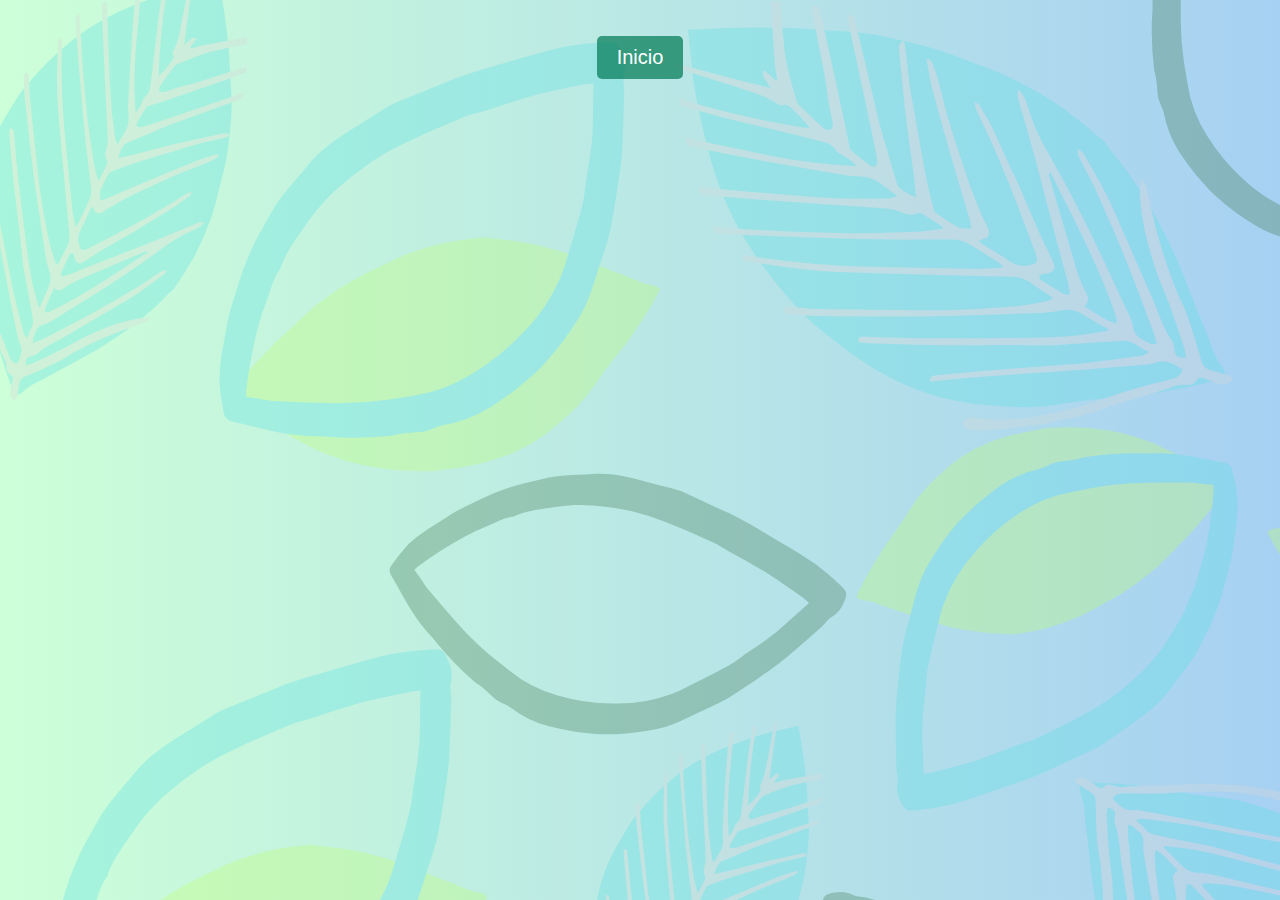
==== menuac17033.html @ 666526c4 "feat: menu de inicio segun carnet" ====
<!DOCTYPE HTML PUBLIC "-//W3C//DTD HTML 4.0 Transitional//EN">
<HTML>
  <HEAD>
    <TITLE>
      AC17033
    </TITLE>
    <style>
      body {
        font-family: Tahoma, sans-serif;
      }

      .button {
        display: inline-block;
        padding: 10px 20px;
        font-size: 20px;
        border: none;
        border-radius: 5px;
        background-color: #09805cc0;
        color: #fff;
        cursor: pointer;
        margin: 10px;
        text-decoration: none;
      }

      .button:hover {
        background-color: #13af2d;
      }
    </style>
    <META HTTP-EQUIV="Content-type" CONTENT="text/html; charset=ISO-8859-1">
    <META HTTP-EQUIV="Expires" CONTENT="0">
    
  </HEAD>
  <BODY BACKGROUND="imagenes/fondo_ac.png" TEXT="#000000" LINK="#33FFFF" VLINK="#FF9900" ALINK="#33CC00">
    <BR>
    
    <CENTER>
      <div class="container">
        <a href="index.html" class="button">Inicio</a>
      </div>
    </CENTER>
    <BR>
    <BR>
  </BODY>
</HTML>
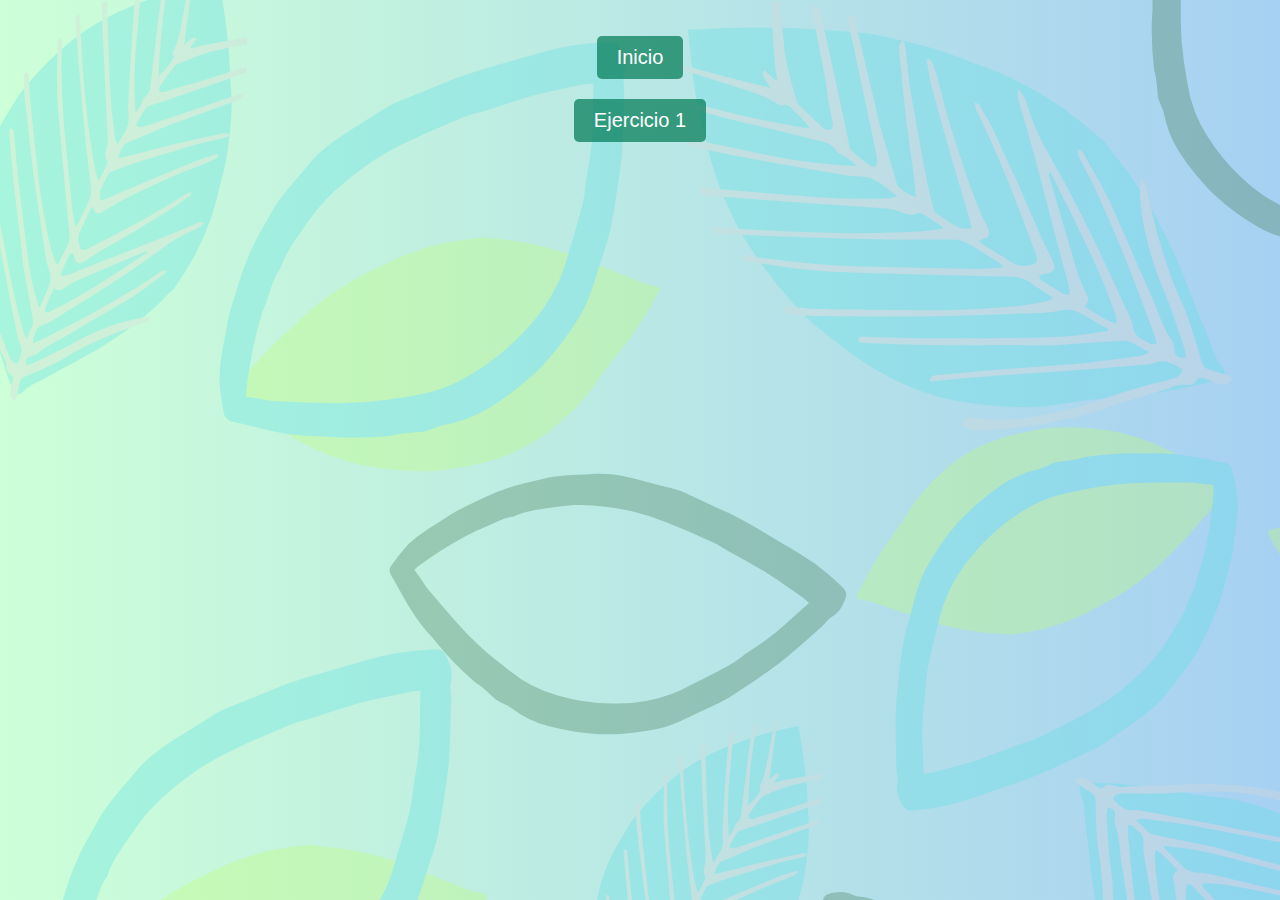
==== commit eabd8a98: "Ejer 1" ====
--- a/menuac17033.html
+++ b/menuac17033.html
@@ -38,6 +38,11 @@
         <a href="index.html" class="button">Inicio</a>
       </div>
     </CENTER>
+        <CENTER>
+      <div class="container">
+        <a href="ac17033-ejemplo1.xml" class="button">Ejercicio 1</a>
+      </div>
+    </CENTER>
     <BR>
     <BR>
   </BODY>
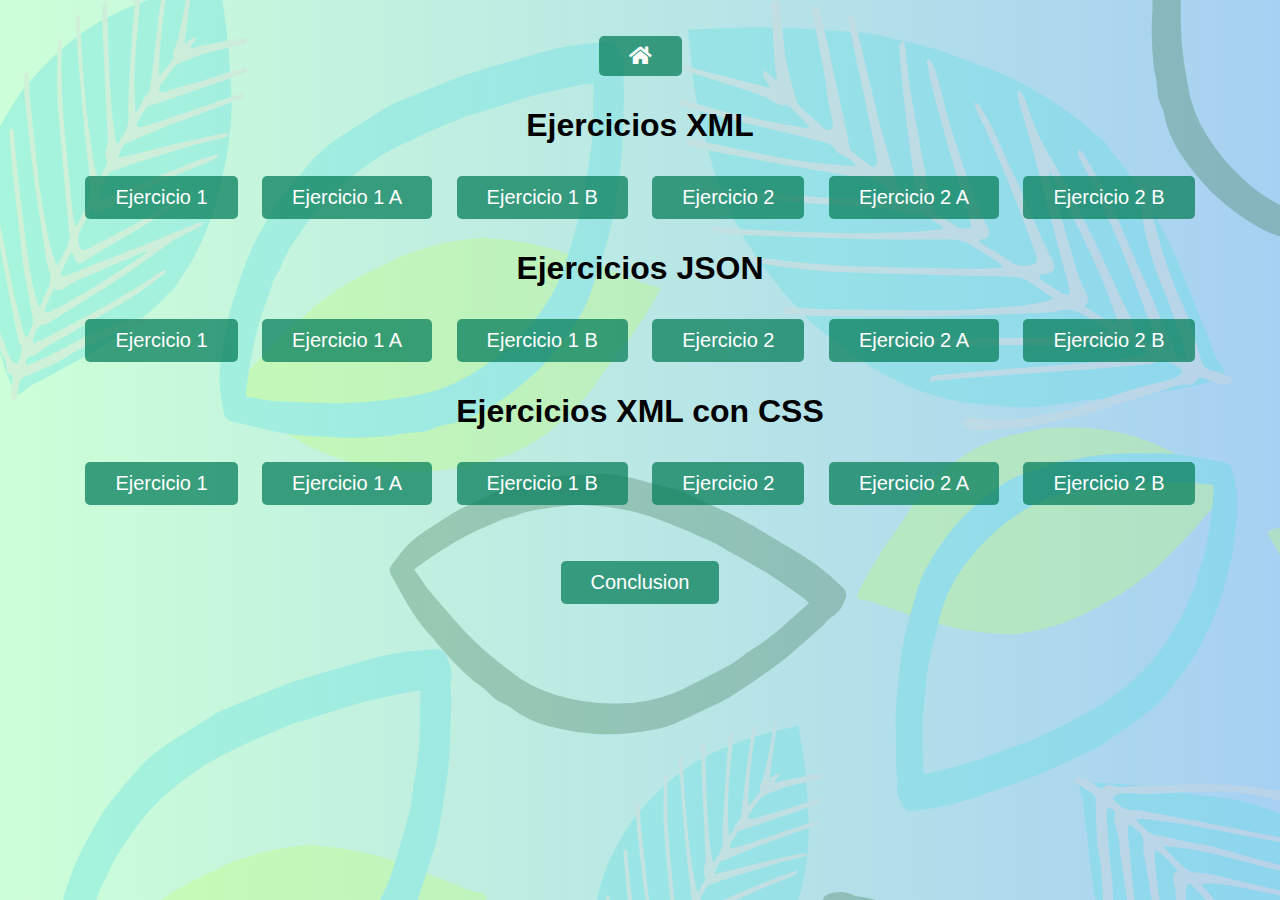
==== commit 0c715d97: "Desarrollo de la Guia 31 AC17033" ====
--- a/menuac17033.html
+++ b/menuac17033.html
@@ -11,7 +11,7 @@
 
       .button {
         display: inline-block;
-        padding: 10px 20px;
+        padding: 10px 30px;
         font-size: 20px;
         border: none;
         border-radius: 5px;
@@ -27,23 +27,47 @@
       }
     </style>
     <META HTTP-EQUIV="Content-type" CONTENT="text/html; charset=ISO-8859-1">
-    <META HTTP-EQUIV="Expires" CONTENT="0">
-    
+    <META HTTP-EQUIV="Expires" CONTENT="0"> 
   </HEAD>
+  <link rel="stylesheet" href="https://cdnjs.cloudflare.com/ajax/libs/font-awesome/5.15.3/css/all.min.css">
+   
   <BODY BACKGROUND="imagenes/fondo_ac.png" TEXT="#000000" LINK="#33FFFF" VLINK="#FF9900" ALINK="#33CC00">
     <BR>
-    
-    <CENTER>
       <div class="container">
-        <a href="index.html" class="button">Inicio</a>
-      </div>
-    </CENTER>
         <CENTER>
-      <div class="container">
-        <a href="ac17033-ejemplo1.xml" class="button">Ejercicio 1</a>
-      </div>
-    </CENTER>
-    <BR>
-    <BR>
+          <a href="index.html" class="button" title="Inicio">
+            <i class="fas fa-home"></i>
+          </a> 
+
+          <H1>Ejercicios XML</H1>   
+            <a href="ac17033-ejemplo1.xml" class="button">Ejercicio 1</a>
+            <a href="ac17033-ejemplo1a.xml" class="button">Ejercicio 1 A</a>
+            <a href="ac17033-ejemplo1b.xml" class="button">Ejercicio 1 B</a>  
+          
+            <a href="ac17033-ejemplo2.xml" class="button">Ejercicio 2</a>
+            <a href="ac17033-ejemplo2a.xml" class="button">Ejercicio 2 A</a>
+            <a href="ac17033-ejemplo2b.xml" class="button">Ejercicio 2 B</a>
+
+            <H1>Ejercicios JSON</H1>   
+            <a href="ac17033-ejemplo1.json" class="button">Ejercicio 1</a>
+            <a href="ac17033-ejemplo1a.json" class="button">Ejercicio 1 A</a>
+            <a href="ac17033-ejemplo1b.json" class="button">Ejercicio 1 B</a>  
+          
+            <a href="ac17033-ejemplo2.json" class="button">Ejercicio 2</a>
+            <a href="ac17033-ejemplo2a.json" class="button">Ejercicio 2 A</a>
+            <a href="ac17033-ejemplo2b.json" class="button">Ejercicio 2 B</a>
+            
+            <H1>Ejercicios XML con CSS</H1>   
+            <a href="ac17033-ejemplo1-css.xml" class="button">Ejercicio 1</a>
+            <a href="ac17033-ejemplo1a-css.xml" class="button">Ejercicio 1 A</a>
+            <a href="ac17033-ejemplo1b-css.xml" class="button">Ejercicio 1 B</a>  
+          
+            <a href="ac17033-ejemplo2-css.xml" class="button">Ejercicio 2</a>
+            <a href="ac17033-ejemplo2a-css.xml" class="button">Ejercicio 2 A</a>
+            <a href="ac17033-ejemplo2b-css.xml" class="button">Ejercicio 2 B</a>
+            <BR><BR><BR>
+            <a href="conclusionac17033.html" class="button">  Conclusion  </a>
+        </CENTER>
+     </div>
   </BODY>
 </HTML>
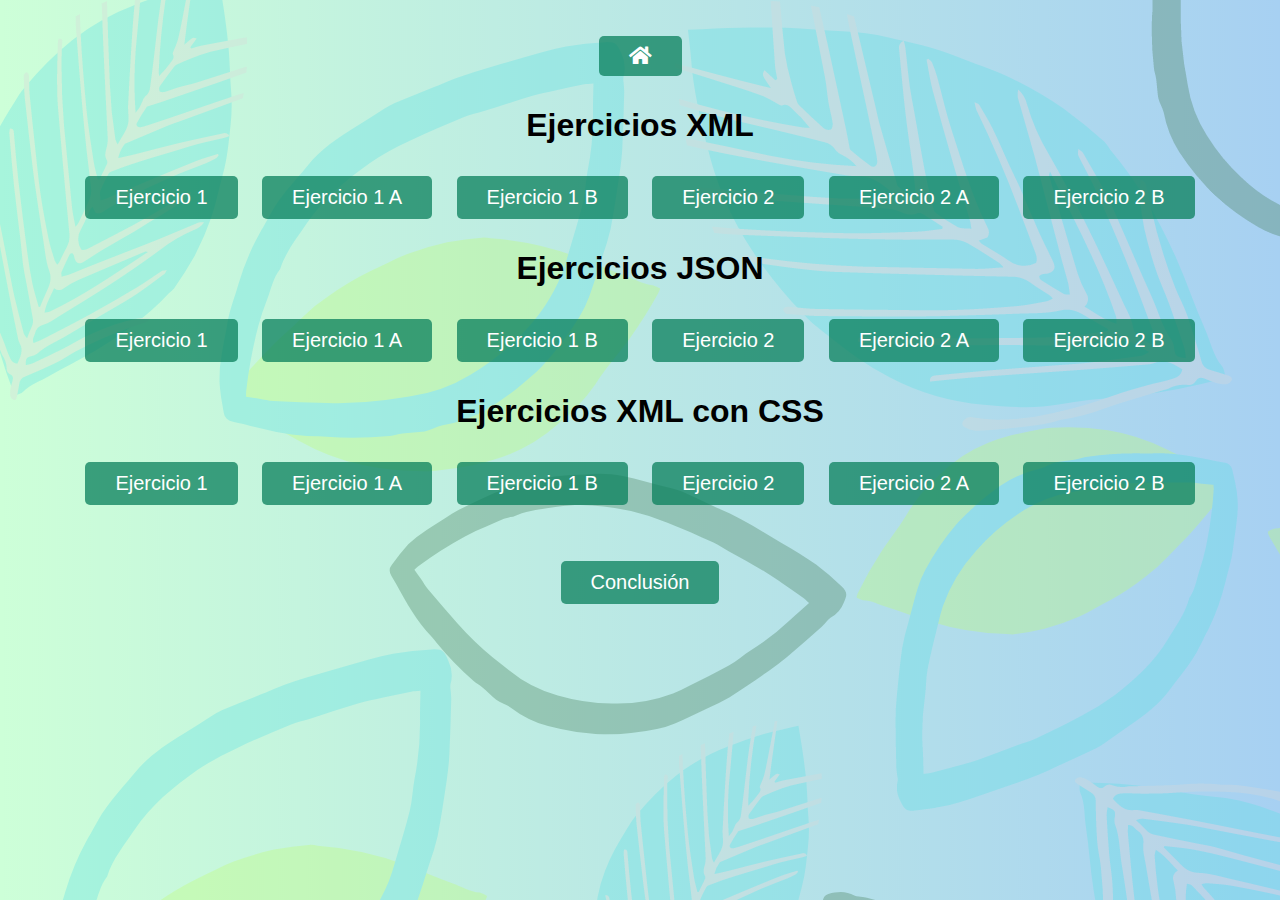
==== commit a44026a2: "feat: conclusion ac17033" ====
--- a/menuac17033.html
+++ b/menuac17033.html
@@ -40,33 +40,33 @@
           </a> 
 
           <H1>Ejercicios XML</H1>   
-            <a href="ac17033-ejemplo1.xml" class="button">Ejercicio 1</a>
-            <a href="ac17033-ejemplo1a.xml" class="button">Ejercicio 1 A</a>
-            <a href="ac17033-ejemplo1b.xml" class="button">Ejercicio 1 B</a>  
+            <a href="ac17033/ac17033-ejemplo1.xml" class="button">Ejercicio 1</a>
+            <a href="ac17033/ac17033-ejemplo1a.xml" class="button">Ejercicio 1 A</a>
+            <a href="ac17033/ac17033-ejemplo1b.xml" class="button">Ejercicio 1 B</a>  
           
-            <a href="ac17033-ejemplo2.xml" class="button">Ejercicio 2</a>
-            <a href="ac17033-ejemplo2a.xml" class="button">Ejercicio 2 A</a>
-            <a href="ac17033-ejemplo2b.xml" class="button">Ejercicio 2 B</a>
+            <a href="ac17033/ac17033-ejemplo2.xml" class="button">Ejercicio 2</a>
+            <a href="ac17033/ac17033-ejemplo2a.xml" class="button">Ejercicio 2 A</a>
+            <a href="ac17033/ac17033-ejemplo2b.xml" class="button">Ejercicio 2 B</a>
 
             <H1>Ejercicios JSON</H1>   
-            <a href="ac17033-ejemplo1.json" class="button">Ejercicio 1</a>
-            <a href="ac17033-ejemplo1a.json" class="button">Ejercicio 1 A</a>
-            <a href="ac17033-ejemplo1b.json" class="button">Ejercicio 1 B</a>  
+            <a href="ac17033/ac17033-ejemplo1.json" class="button">Ejercicio 1</a>
+            <a href="ac17033/ac17033-ejemplo1a.json" class="button">Ejercicio 1 A</a>
+            <a href="ac17033/ac17033-ejemplo1b.json" class="button">Ejercicio 1 B</a>  
           
-            <a href="ac17033-ejemplo2.json" class="button">Ejercicio 2</a>
-            <a href="ac17033-ejemplo2a.json" class="button">Ejercicio 2 A</a>
-            <a href="ac17033-ejemplo2b.json" class="button">Ejercicio 2 B</a>
+            <a href="ac17033/ac17033-ejemplo2.json" class="button">Ejercicio 2</a>
+            <a href="ac17033/ac17033-ejemplo2a.json" class="button">Ejercicio 2 A</a>
+            <a href="ac17033/ac17033-ejemplo2b.json" class="button">Ejercicio 2 B</a>
             
             <H1>Ejercicios XML con CSS</H1>   
-            <a href="ac17033-ejemplo1-css.xml" class="button">Ejercicio 1</a>
-            <a href="ac17033-ejemplo1a-css.xml" class="button">Ejercicio 1 A</a>
-            <a href="ac17033-ejemplo1b-css.xml" class="button">Ejercicio 1 B</a>  
+            <a href="ac17033/ac17033-ejemplo1-css.xml" class="button">Ejercicio 1</a>
+            <a href="ac17033/ac17033-ejemplo1a-css.xml" class="button">Ejercicio 1 A</a>
+            <a href="ac17033/ac17033-ejemplo1b-css.xml" class="button">Ejercicio 1 B</a>  
           
-            <a href="ac17033-ejemplo2-css.xml" class="button">Ejercicio 2</a>
-            <a href="ac17033-ejemplo2a-css.xml" class="button">Ejercicio 2 A</a>
-            <a href="ac17033-ejemplo2b-css.xml" class="button">Ejercicio 2 B</a>
+            <a href="ac17033/ac17033-ejemplo2-css.xml" class="button">Ejercicio 2</a>
+            <a href="ac17033/ac17033-ejemplo2a-css.xml" class="button">Ejercicio 2 A</a>
+            <a href="ac17033/ac17033-ejemplo2b-css.xml" class="button">Ejercicio 2 B</a>
             <BR><BR><BR>
-            <a href="conclusionac17033.html" class="button">  Conclusion  </a>
+            <a href="ac17033/conclusionac17033.html" class="button">  Conclusi&oacute;n  </a>
         </CENTER>
      </div>
   </BODY>
